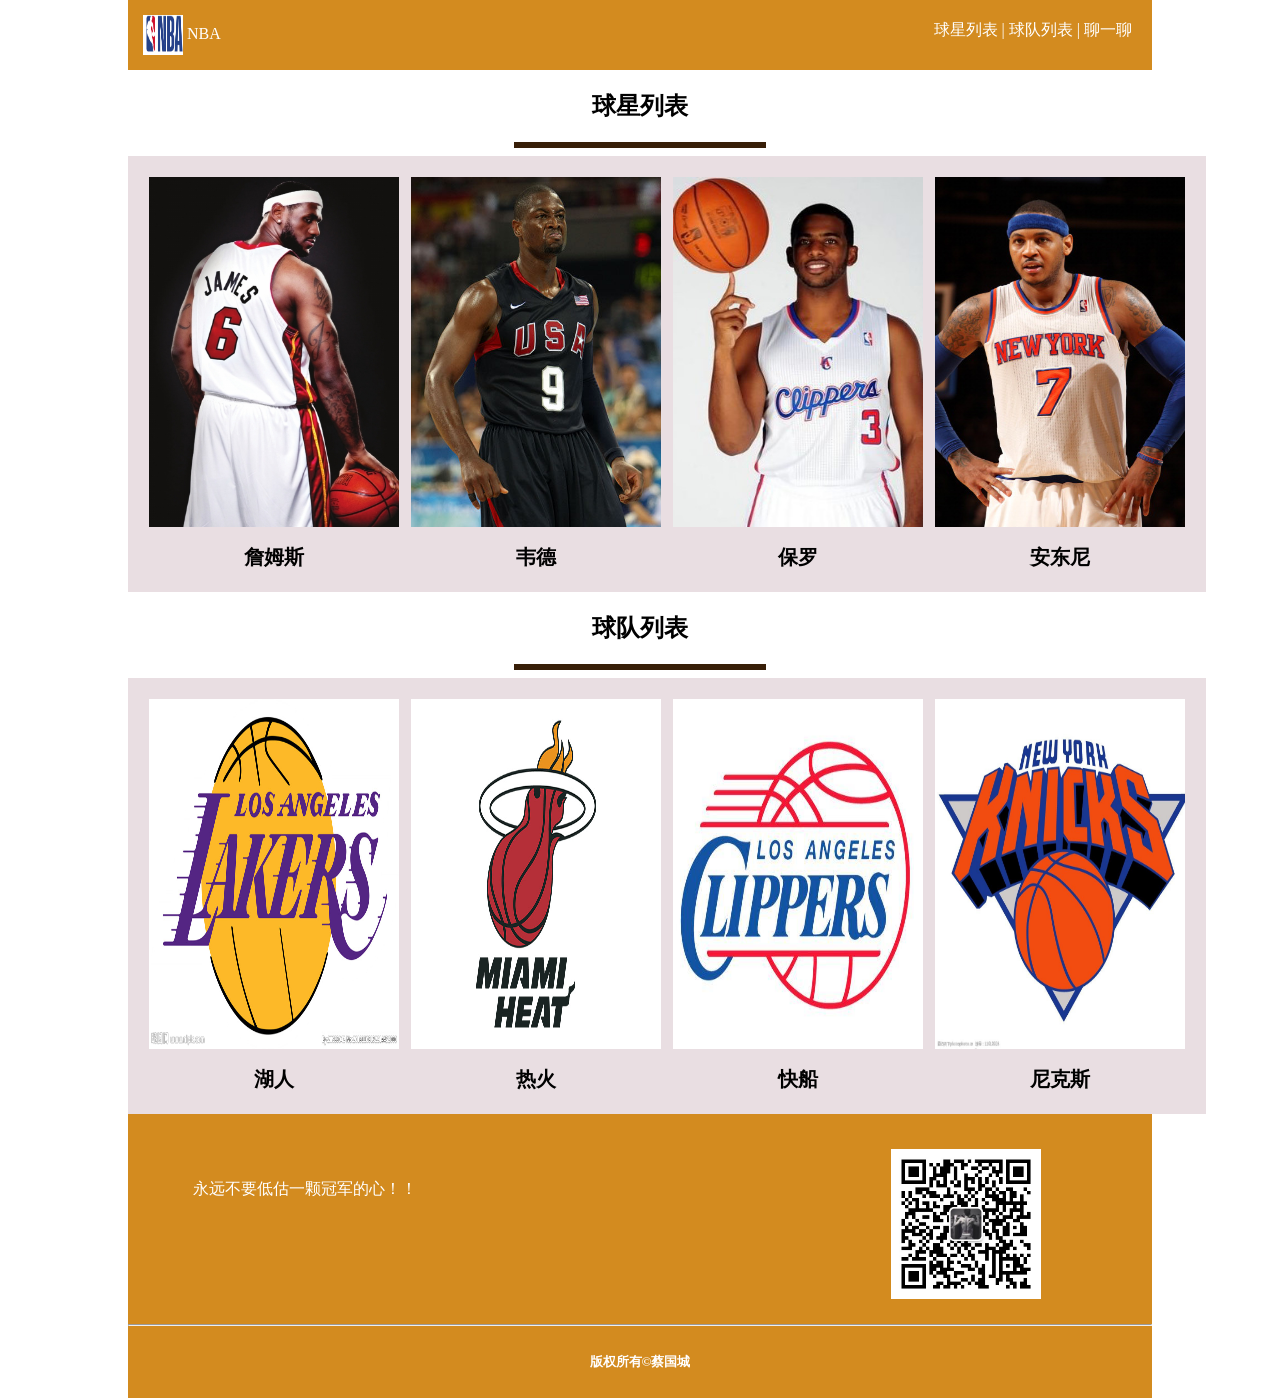
==== test3/index.html @ d7fe5e3f "作业3_个人展示页" ====
<!DOCTYPE html>
<html lang="en">
<head>
    <meta charset="UTF-8">
    <meta name="viewport" content="width=device-width, initial-scale=1.0">
    <title>NBA列表</title>
    <link rel="stylesheet" href="./style/test3.css">
</head>
<body>
    <div id="container">
        <div id="header">
            <div class="header_left">
                <span><img src="./images/nba.png" alt="fish" class="icon">&nbsp;NBA</span>
            </div>
            <div class="header_right">
                <span><a href="#a1" class="aa">球星列表 |</a></span>
                <span><a href="#a2" class="aa">球队列表 |</a></span>
                <span><a href="#a3" class="aa">聊一聊</a></span>
            </div>
        </div>
        <div id="content">
            <h2><a name="a1">球星列表</a></h2>
            <hr>
            <div class="center">
                <table>
                    <tr>
                        <td>
                            <img src="./images/LBJ.jpg" alt="詹姆斯">
                        </td>
                        <td>
                            <img src="./images/wade.jpg" alt="韦德">
                        </td>
                        <td>
                            <img src="./images/cp3.jpg" alt="保罗">
                        </td>
                        <td>
                            <img src="./images/melo.jpg" alt="安东尼">
                        </td>
                    </tr>
                    <tr>
                        <td>詹姆斯</td>
                        <td>韦德</td>
                        <td>保罗</td>
                        <td>安东尼</td>
                    </tr>
                </table>
            </div>
            <h2><a name="a2">球队列表</a></h2>
            <hr>
            <div class="center">
                <table>
                    <tr>
                        <td>
                            <img src="./images/laker.jpg" alt="湖人">
                        </td>
                        <td>
                            <img src="./images/heat.jpg" alt="热火">
                        </td>
                        <td>
                            <img src="./images/clippers.jpg" alt="快船">
                        </td>
                        <td>
                            <img src="./images/knicks.jpg" alt="尼克斯">
                        </td>
                    </tr>
                    <tr>
                        <td>湖人</td>
                        <td>热火</td>
                        <td>快船</td>
                        <td>尼克斯</td>
                    </tr>
                </table>
            </div>
        </div>
        <div id="bottom">
            <div class="bottom_left">
                <p>永远不要低估一颗冠军的心！！</p>
            </div>
            <div class="bottom_right">
                <a name="a3"><img src="./images/vx.png" alt="二维码" class="img1"></a>
            </div>
        </div>
        <hr style="margin: auto;">
        <div id="footer">
            <h5 style="text-align: center;">版权所有&copy;蔡国城</h5>
        </div>
    </div>
</body>
</html>
---- test3/style/test3.css ----
body{
    margin: 0 auto;
    width: 80%;
}
p{
    margin: 60px 60px;
}
a{
    text-decoration: none;
}
#header a{
    color: white;
}
.aa:hover{
    background-color: rgba(10, 241, 114, 0.89);
}
#content hr{
    text-align:center ;
    border: solid #381f08;
    width: 24%;
}
table{
    border:0;
    background-color: rgb(233, 222, 226);
    border-spacing: 10px;
    margin: auto;
    padding: 10px;
}
tr td{
    font-size: 20px;
    font-weight: bold;
}
table img{
    width: 250px;
    height: 350px;
}
#header{
    color: white;
    background-color: #d18411ef;
    height: 50px;
    padding: 10px;
}
#bottom{
    color: white;
    background-color: #d18411ef;
    height: 200px;
    padding: 5px;
}
.bottom_left{
    width: 60%;
    float: left;
}
.bottom_right{
    width: 40%;
    height: 30%;
    float: right;
}
#content h2{
    text-align: center;
}
#footer{
    text-align: center;
    padding: 5px;
    background-color:#d18411ef;
    color: white;
}
.header_left{
    float: left;
    padding: 5px;
    vertical-align: middle;
}
.header_right{
    float: right;
    padding: 10px;
    vertical-align: middle;
}
.icon{
    width: 40px;
    height: 40px;
    vertical-align: middle;
}
.center{
    text-align: center;
}
.img1{
    width: 150px;
    height: 150px;
    margin: 30px 150px;
}
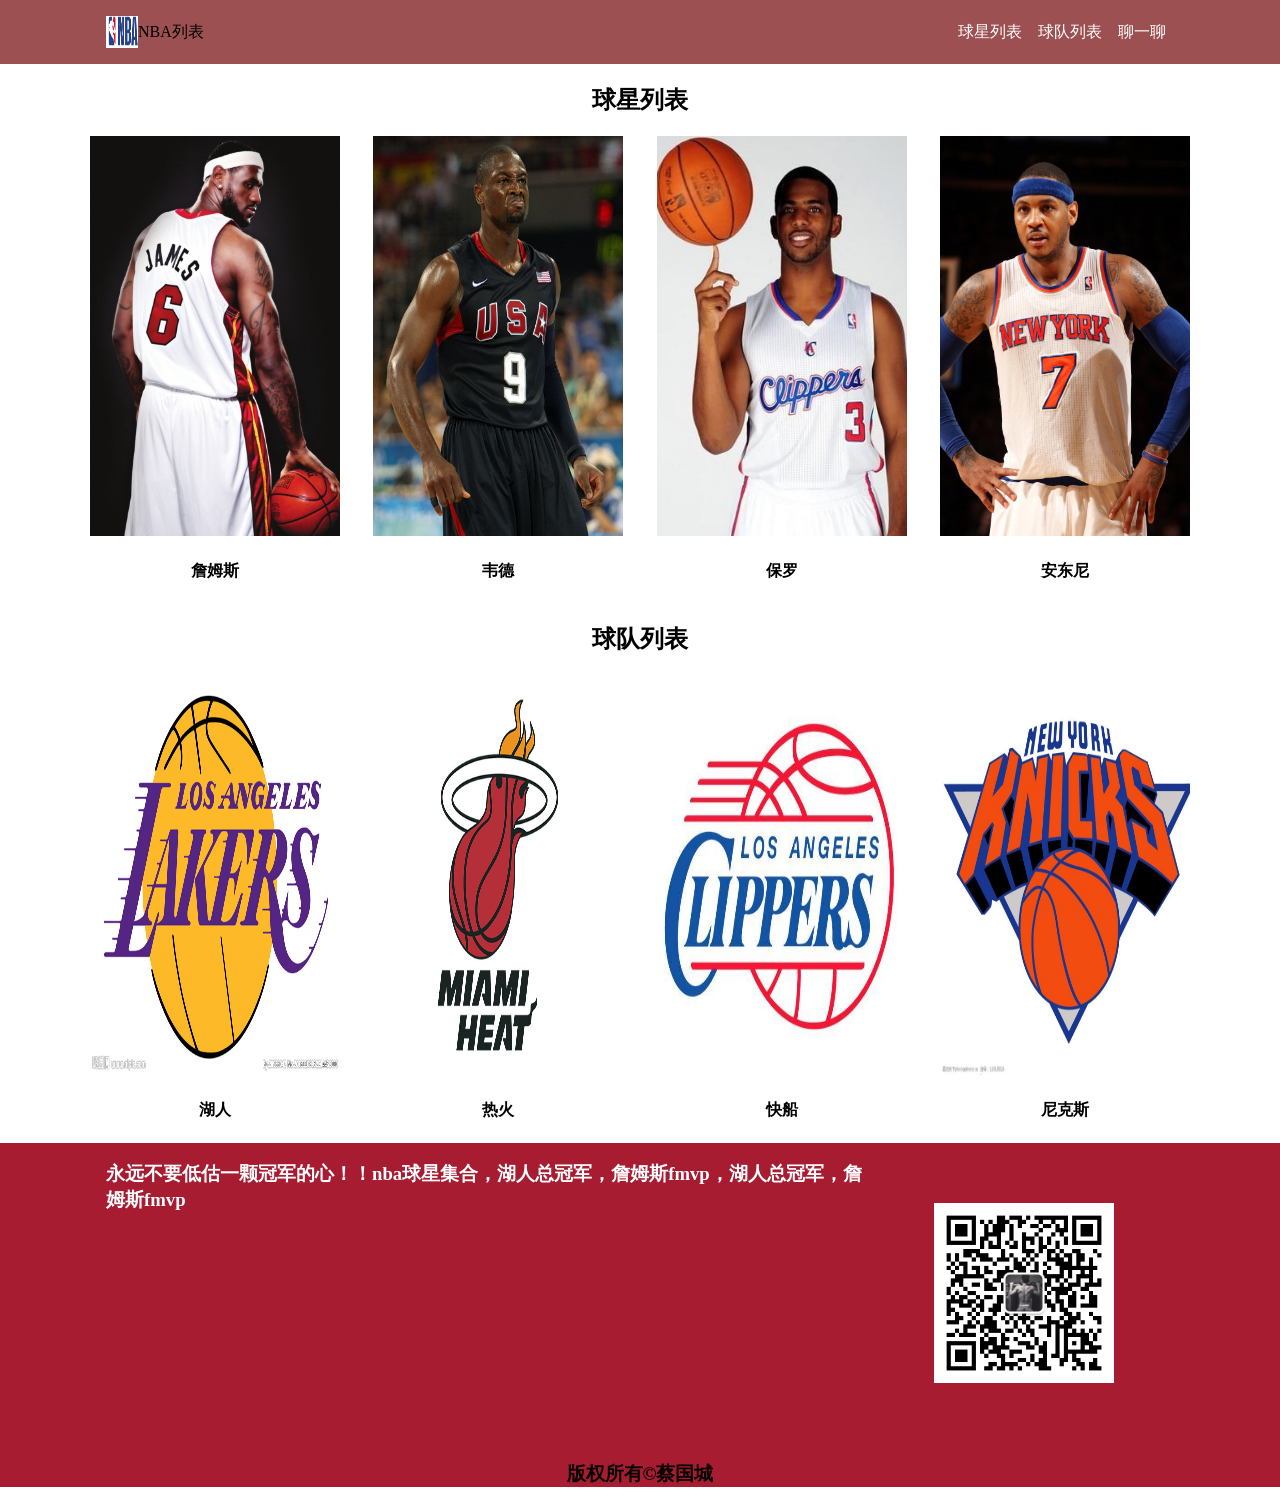
==== commit c34fe693: "修改" ====
--- a/test3/index.html
+++ b/test3/index.html
@@ -3,87 +3,81 @@
 <head>
     <meta charset="UTF-8">
     <meta name="viewport" content="width=device-width, initial-scale=1.0">
-    <title>NBA列表</title>
-    <link rel="stylesheet" href="./style/test3.css">
+    <title>NBA</title>
+    <link rel="stylesheet" type="text/css" href="style/test3.css">
 </head>
 <body>
-    <div id="container">
-        <div id="header">
-            <div class="header_left">
-                <span><img src="./images/nba.png" alt="fish" class="icon">&nbsp;NBA</span>
+    <header>
+        <div class="container">
+            <div class="header-title">
+                <img src="./images/nba.png" alt="nba" class="icon">
+                <span>NBA列表</span>
             </div>
-            <div class="header_right">
-                <span><a href="#a1" class="aa">球星列表 |</a></span>
-                <span><a href="#a2" class="aa">球队列表 |</a></span>
-                <span><a href="#a3" class="aa">聊一聊</a></span>
+            <nav class="nav">
+                <ul>
+                    <li><a href="#c1">球星列表</a></li>
+                    <li><a href="#c2">球队列表</a></li>
+                    <li><a href="#c3">聊一聊</a></li>
+                </ul>
+            </nav>
+        </div>
+    </header>
+    <section>
+        <div class="container column">
+            <h2 class="section-title" id="c1">球星列表</h2>
+            <ul class="gallery">
+                <li>
+                    <img src="./images/LBJ.jpg" alt="james"">
+                    <h4>詹姆斯</h4>
+                </li>
+                <li>
+                    <img src="./images/wade.jpg" alt="wade">
+                    <h4>韦德</h4>
+                </li>
+                <li>
+                    <img src="./images/cp3.jpg" alt="cp3">
+                    <h4>保罗</h4>
+                </li>
+                <li>
+                    <img src="./images/melo.jpg" alt="melo">
+                    <h4>安东尼</h4>
+                </li>
+            </ul>
+        </div>
+        <div class="container column">
+            <h2 class="section-title" id="c2">球队列表</h2>
+            <ul class="gallery">
+                <li>
+                    <img src="./images/laker.jpg" alt="lakers">
+                    <h4>湖人</h4>
+                </li>
+                <li>
+                    <img src="./images/heat.jpg" alt="heat">
+                    <h4>热火</h4>
+                </li>
+                <li>
+                    <img src="./images/clippers.jpg" alt="clippers">
+                    <h4>快船</h4>
+                </li>
+                <li>
+                    <img src="./images/knicks.jpg" alt="knicks">
+                    <h4>尼克斯</h4>
+                </li>
+            </ul>
+        </div>
+    </section>
+    <footer>
+        <div class="container">
+            <div class="left">
+                <h3 style="vertical-align: middle;" id="c3">永远不要低估一颗冠军的心！！nba球星集合，湖人总冠军，詹姆斯fmvp，湖人总冠军，詹姆斯fmvp</h3>
+            </div>
+            <div class="right">
+                <img src="./images/vx.png" alt="二维码" class="qrcode">
             </div>
         </div>
-        <div id="content">
-            <h2><a name="a1">球星列表</a></h2>
-            <hr>
-            <div class="center">
-                <table>
-                    <tr>
-                        <td>
-                            <img src="./images/LBJ.jpg" alt="詹姆斯">
-                        </td>
-                        <td>
-                            <img src="./images/wade.jpg" alt="韦德">
-                        </td>
-                        <td>
-                            <img src="./images/cp3.jpg" alt="保罗">
-                        </td>
-                        <td>
-                            <img src="./images/melo.jpg" alt="安东尼">
-                        </td>
-                    </tr>
-                    <tr>
-                        <td>詹姆斯</td>
-                        <td>韦德</td>
-                        <td>保罗</td>
-                        <td>安东尼</td>
-                    </tr>
-                </table>
-            </div>
-            <h2><a name="a2">球队列表</a></h2>
-            <hr>
-            <div class="center">
-                <table>
-                    <tr>
-                        <td>
-                            <img src="./images/laker.jpg" alt="湖人">
-                        </td>
-                        <td>
-                            <img src="./images/heat.jpg" alt="热火">
-                        </td>
-                        <td>
-                            <img src="./images/clippers.jpg" alt="快船">
-                        </td>
-                        <td>
-                            <img src="./images/knicks.jpg" alt="尼克斯">
-                        </td>
-                    </tr>
-                    <tr>
-                        <td>湖人</td>
-                        <td>热火</td>
-                        <td>快船</td>
-                        <td>尼克斯</td>
-                    </tr>
-                </table>
-            </div>
+        <div id="bottom" style="text-align: center;">
+            <h3>版权所有&copy;蔡国城</h3>
         </div>
-        <div id="bottom">
-            <div class="bottom_left">
-                <p>永远不要低估一颗冠军的心！！</p>
-            </div>
-            <div class="bottom_right">
-                <a name="a3"><img src="./images/vx.png" alt="二维码" class="img1"></a>
-            </div>
-        </div>
-        <hr style="margin: auto;">
-        <div id="footer">
-            <h5 style="text-align: center;">版权所有&copy;蔡国城</h5>
-        </div>
-    </div>
+    </footer>
 </body>
 </html>
--- a/test3/style/test3.css
+++ b/test3/style/test3.css
@@ -1,89 +1,90 @@
 body{
-    margin: 0 auto;
-    width: 80%;
+    margin: 0;
+    padding: 0;
 }
-p{
-    margin: 60px 60px;
+h4{
+    text-align: center;
 }
 a{
     text-decoration: none;
 }
-#header a{
+ul{
+    list-style: none;
+    margin: 0;
+    padding: 0;
+}
+header{
+    background-color: rgb(156, 80, 82);
+}
+.container{
+    width: 1100px;
+    margin: 0 auto;
+    display: flex;
+    flex-direction: row;
+    box-sizing: border-box;
+    padding: 0 16px;
+}
+.icon{
+    width: 32px;
+    height: 32px;
+}
+.header-title{
+    display: flex;
+    flex: 1;
+    flex-direction: row;
+    align-items: center;
+    height: 64px;
+}
+.nav{
+    display: flex;
+    flex-direction: row;
+    justify-content: flex-end;
+    flex: 1;
+}
+.nav ul{
+    display: flex;
+    flex-direction: row;
+    align-items: center;
+}
+.nav ul>li {
+    display: flex;
+    flex-direction: row;
+}
+.nav ul>li a{
+    display: inline-block;
+    padding: 8px;
     color: white;
 }
-.aa:hover{
-    background-color: rgba(10, 241, 114, 0.89);
+.cleafix{
+    clear: both;
 }
-#content hr{
-    text-align:center ;
-    border: solid #381f08;
-    width: 24%;
-}
-table{
-    border:0;
-    background-color: rgb(233, 222, 226);
-    border-spacing: 10px;
-    margin: auto;
-    padding: 10px;
-}
-tr td{
-    font-size: 20px;
-    font-weight: bold;
-}
-table img{
-    width: 250px;
-    height: 350px;
-}
-#header{
-    color: white;
-    background-color: #d18411ef;
-    height: 50px;
-    padding: 10px;
-}
-#bottom{
-    color: white;
-    background-color: #d18411ef;
-    height: 200px;
-    padding: 5px;
-}
-.bottom_left{
-    width: 60%;
-    float: left;
-}
-.bottom_right{
-    width: 40%;
-    height: 30%;
-    float: right;
-}
-#content h2{
+.section-title{
     text-align: center;
 }
-#footer{
-    text-align: center;
-    padding: 5px;
-    background-color:#d18411ef;
+.gallery{
+    display: flex;
+    flex-direction: row;
+    justify-content: space-between;
+}
+.container.column{
+    flex-direction: column;
+    padding: 0;
+}
+footer{
+    background-color: rgb(167, 28, 49);
+    min-height: 200px;
+}
+footer .left{
     color: white;
+    padding: 0;
 }
-.header_left{
-    float: left;
-    padding: 5px;
-    vertical-align: middle;
+img{
+    width: 250px;
+    height: 400px;
 }
-.header_right{
-    float: right;
-    padding: 10px;
-    vertical-align: middle;
-}
-.icon{
-    width: 40px;
-    height: 40px;
-    vertical-align: middle;
-}
-.center{
-    text-align: center;
-}
-.img1{
-    width: 150px;
-    height: 150px;
-    margin: 30px 150px;
-}
+.qrcode{
+    width: 180px;
+    height: 180px;
+    display: flex;
+    padding: 60px;
+}
